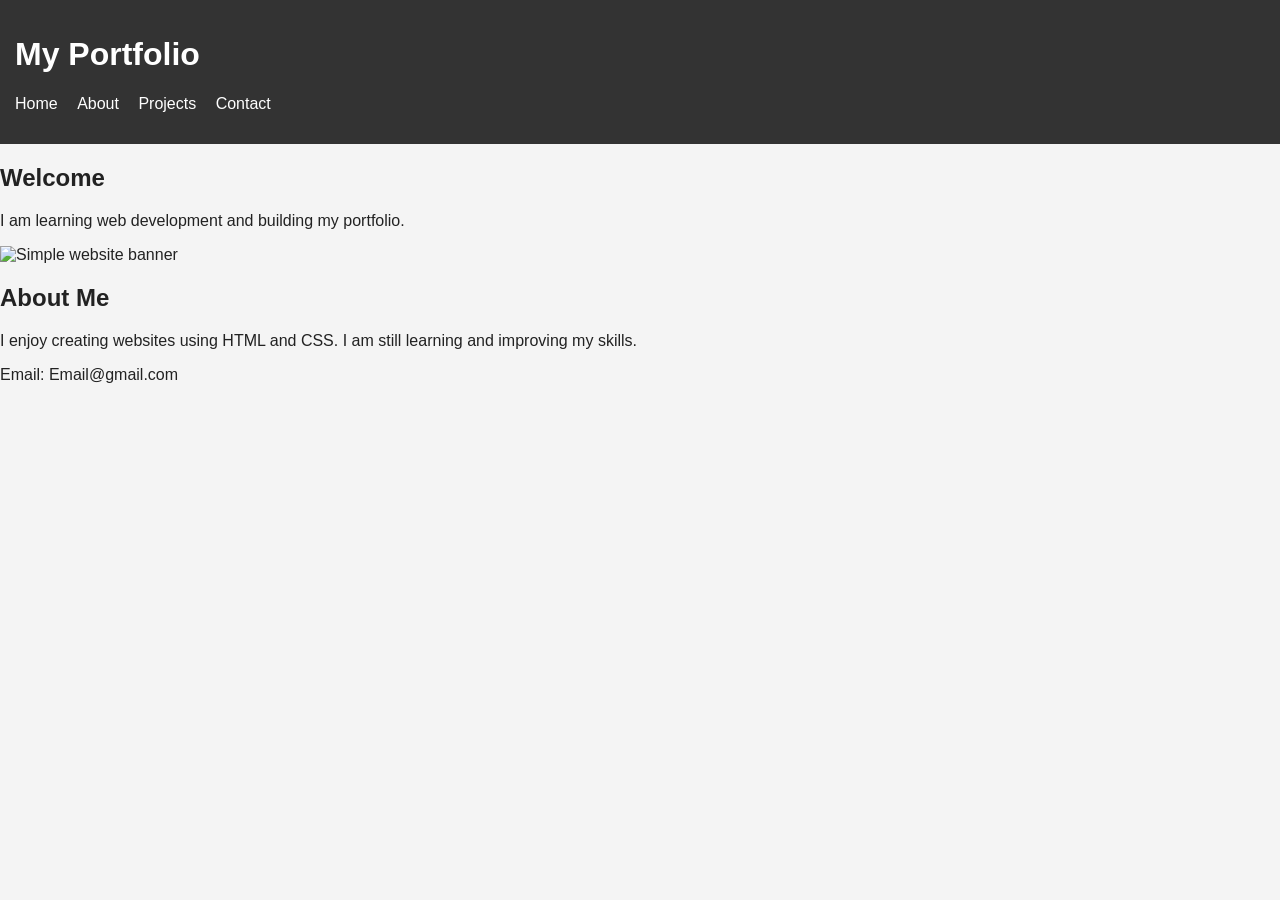
==== index.html @ b794b91f "Updated about page: resized profile image and enhanced table styling" ====
<!DOCTYPE html>
<html lang="en">
<head>
    <meta charset="UTF-8">
    <title>Portfolio</title>
    <link rel="stylesheet" href="styles.css">
</head>
<body>

    <header>
        <h1>My Portfolio</h1>

        <!-- Simple navigation -->
        <nav>
            <ul>
                <li><a href="index.html">Home</a></li>
                <li><a href="about.html">About</a></li>
                <li><a href="projects.html">Projects</a></li>
                <li><a href="contact.html">Contact</a></li>
            </ul>
        </nav>
    </header>

    <main>

        <!-- Hero section -->
        <section>
            <h2>Welcome</h2>
            <p>I am learning web development and building my portfolio.</p>
            <img src="images/hero.jpg" alt="Simple website banner">
        </section>

        <!-- About section -->
        <section>
            <h2>About Me</h2>
            <p>
                I enjoy creating websites using HTML and CSS. 
                I am still learning and improving my skills.
            </p>
        </section>

    </main>

    <footer>
        <p>Email: Email@gmail.com</p>
    </footer>

</body>
</html>
---- styles.css ----
/* ===== GENERAL ===== */
body {
    font-family: Arial, sans-serif;
    margin: 0;
    background: #f4f4f4;
    color: #222;
}

/* ===== HEADER ===== */
header {
    background: #333;
    color: #fff;
    padding: 15px;
}

/* ===== NAVIGATION ===== */
nav ul {
    list-style: none;
    padding: 0;
}

nav li {
    display: inline;
    margin-right: 15px;
}

nav a {
    color: #fff;
    text-decoration: none;
}

/* Hover effect (REQUIRED) */
nav a:hover {
    color: #ffcc00;
}

/* ===== PROFILE IMAGE ===== */
.profile-img {
    width: 200px;
    height: auto;
    display: block;
    margin: 20px 0; /* keeps it under heading (left aligned) */
    border-radius: 50%;
}

/* Hover effect for image */
.profile-img:hover {
    transform: scale(1.05);
}

/* ===== TABLE STYLING (ENHANCED) ===== */
table {
    width: 100%;
    border-collapse: collapse;
    margin-top: 20px;
    background-color: #ffffff;
    border-radius: 8px;
    overflow: hidden;
    box-shadow: 0 2px 8px rgba(0, 0, 0, 0.1);
}

/* Table header */
th {
    background: linear-gradient(to right, #0077cc, #005fa3);
    color: #fff;
    padding: 12px;
    text-align: left;
}

/* Table cells */
td {
    padding: 12px;
    border-bottom: 1px solid #ddd;
}

/* Alternating rows */
tbody tr:nth-child(even) {
    background-color: #f5faff;
}

/* Hover effect */
tbody tr:hover {
    background-color: #d6ebff;
    transition: 0.3s;
}
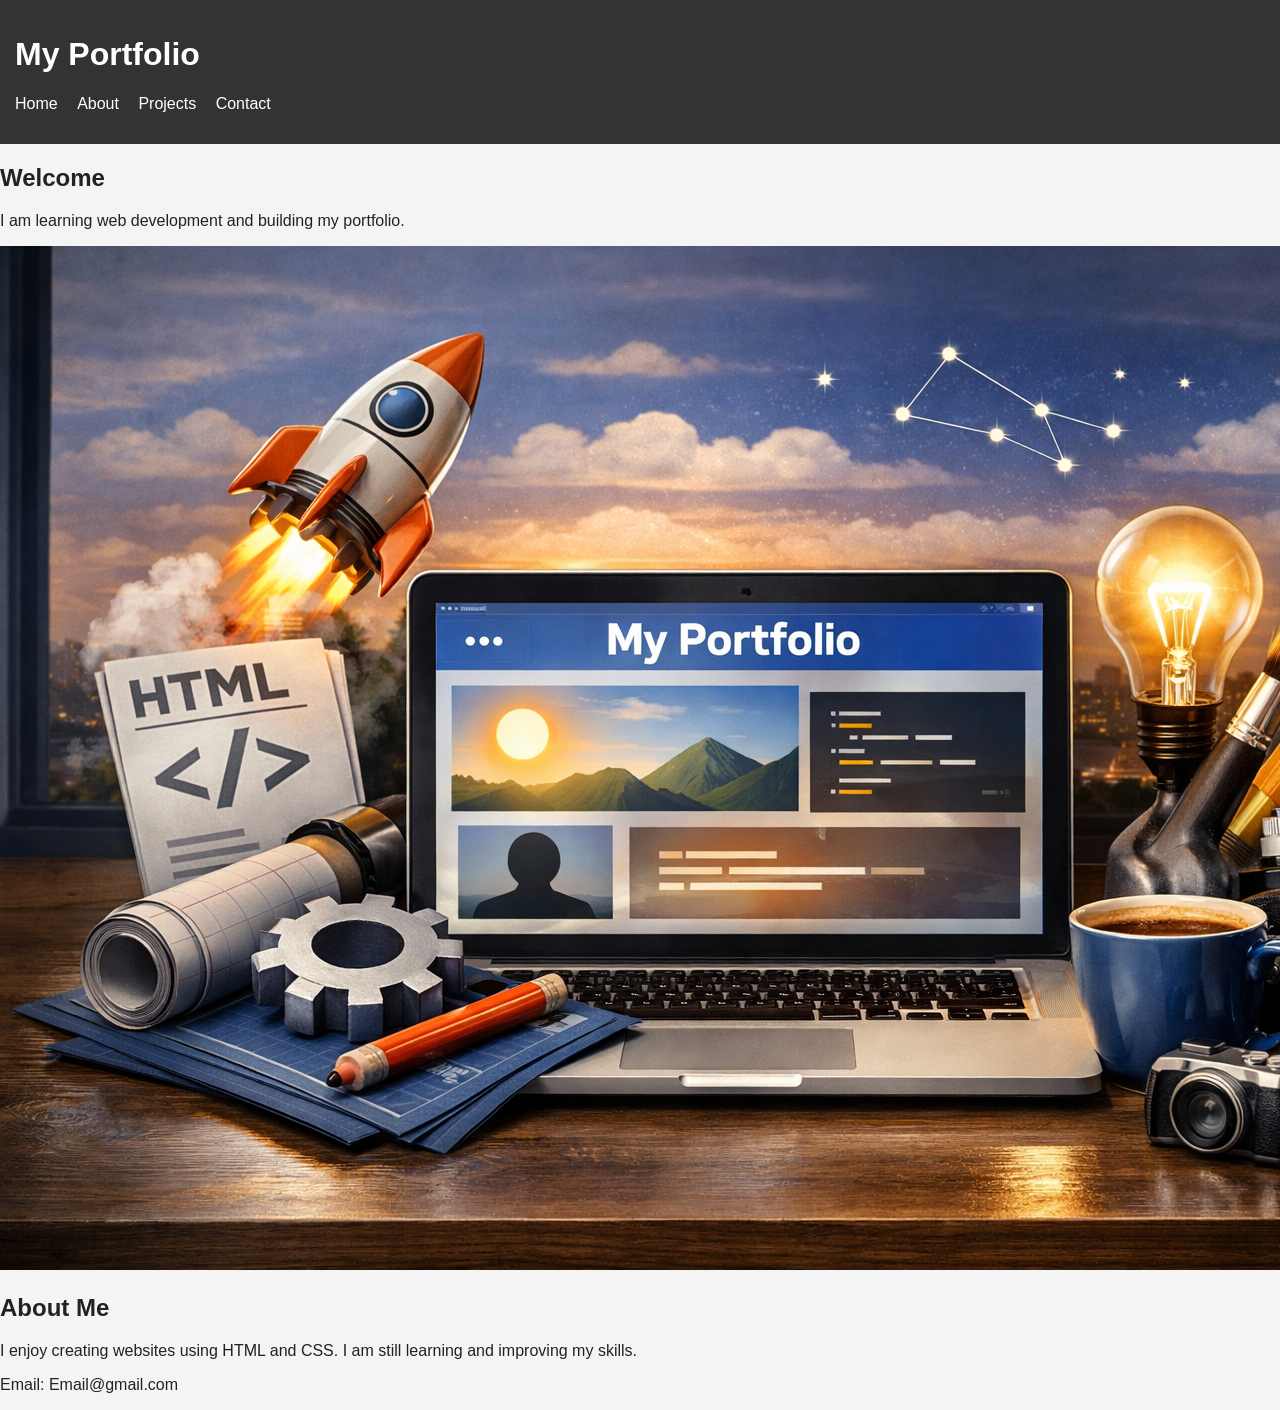
==== commit e54df6d4: "Save current work before pulling remote changes" ====
--- a/index.html
+++ b/index.html
@@ -27,7 +27,7 @@
         <section>
             <h2>Welcome</h2>
             <p>I am learning web development and building my portfolio.</p>
-            <img src="images/hero.jpg" alt="Simple website banner">
+            <img src="images/hero.png" alt="Simple website banner" class="hero-img">
         </section>
 
         <!-- About section -->
--- a/styles.css
+++ b/styles.css
@@ -1,21 +1,21 @@
-/* ===== GENERAL ===== */
+/* ===== GENERAL STYLING ===== */
 body {
     font-family: Arial, sans-serif;
     margin: 0;
-    background: #f4f4f4;
+    background-color: #f4f4f4;
     color: #222;
 }
 
 /* ===== HEADER ===== */
 header {
-    background: #333;
-    color: #fff;
+    background-color: #333;
+    color: white;
     padding: 15px;
 }
 
 /* ===== NAVIGATION ===== */
 nav ul {
-    list-style: none;
+    list-style-type: none;
     padding: 0;
 }
 
@@ -25,7 +25,7 @@
 }
 
 nav a {
-    color: #fff;
+    color: white;
     text-decoration: none;
 }
 
@@ -39,16 +39,26 @@
     width: 200px;
     height: auto;
     display: block;
-    margin: 20px 0; /* keeps it under heading (left aligned) */
+    margin: 20px 0;
     border-radius: 50%;
 }
 
-/* Hover effect for image */
 .profile-img:hover {
     transform: scale(1.05);
+    transition: 0.3s;
 }
 
-/* ===== TABLE STYLING (ENHANCED) ===== */
+/* ===== SKILLS IMAGE ===== */
+.skills-img {
+    width: 250px;
+    height: auto;
+    display: block;
+    margin: 15px 0;
+    border-radius: 8px;
+    box-shadow: 0 2px 6px rgba(0,0,0,0.1);
+}
+
+/* ===== TABLE STYLING ===== */
 table {
     width: 100%;
     border-collapse: collapse;
@@ -59,7 +69,6 @@
     box-shadow: 0 2px 8px rgba(0, 0, 0, 0.1);
 }
 
-/* Table header */
 th {
     background: linear-gradient(to right, #0077cc, #005fa3);
     color: #fff;
@@ -67,19 +76,53 @@
     text-align: left;
 }
 
-/* Table cells */
 td {
     padding: 12px;
     border-bottom: 1px solid #ddd;
 }
 
-/* Alternating rows */
 tbody tr:nth-child(even) {
     background-color: #f5faff;
 }
 
-/* Hover effect */
 tbody tr:hover {
     background-color: #d6ebff;
     transition: 0.3s;
+}
+
+/* ===== PROJECTS LAYOUT ===== */
+.projects-container {
+    display: flex;
+    justify-content: space-around;
+    flex-wrap: wrap;
+    padding: 20px;
+}
+
+/* Project cards */
+.project-card {
+    background-color: #ffffff;
+    width: 300px;
+    margin: 15px;
+    padding: 15px;
+    border-radius: 10px;
+    box-shadow: 0 4px 10px rgba(0,0,0,0.1);
+    text-align: center;
+}
+
+/* Project images */
+.project-card img {
+    width: 100%;
+    height: auto;
+    border-radius: 8px;
+}
+
+/* Hover effect (IMPORTANT) */
+.project-card:hover {
+    transform: translateY(-5px);
+    transition: 0.3s;
+}
+
+/* Project titles */
+.project-card h2 {
+    color: #0077cc;
 }
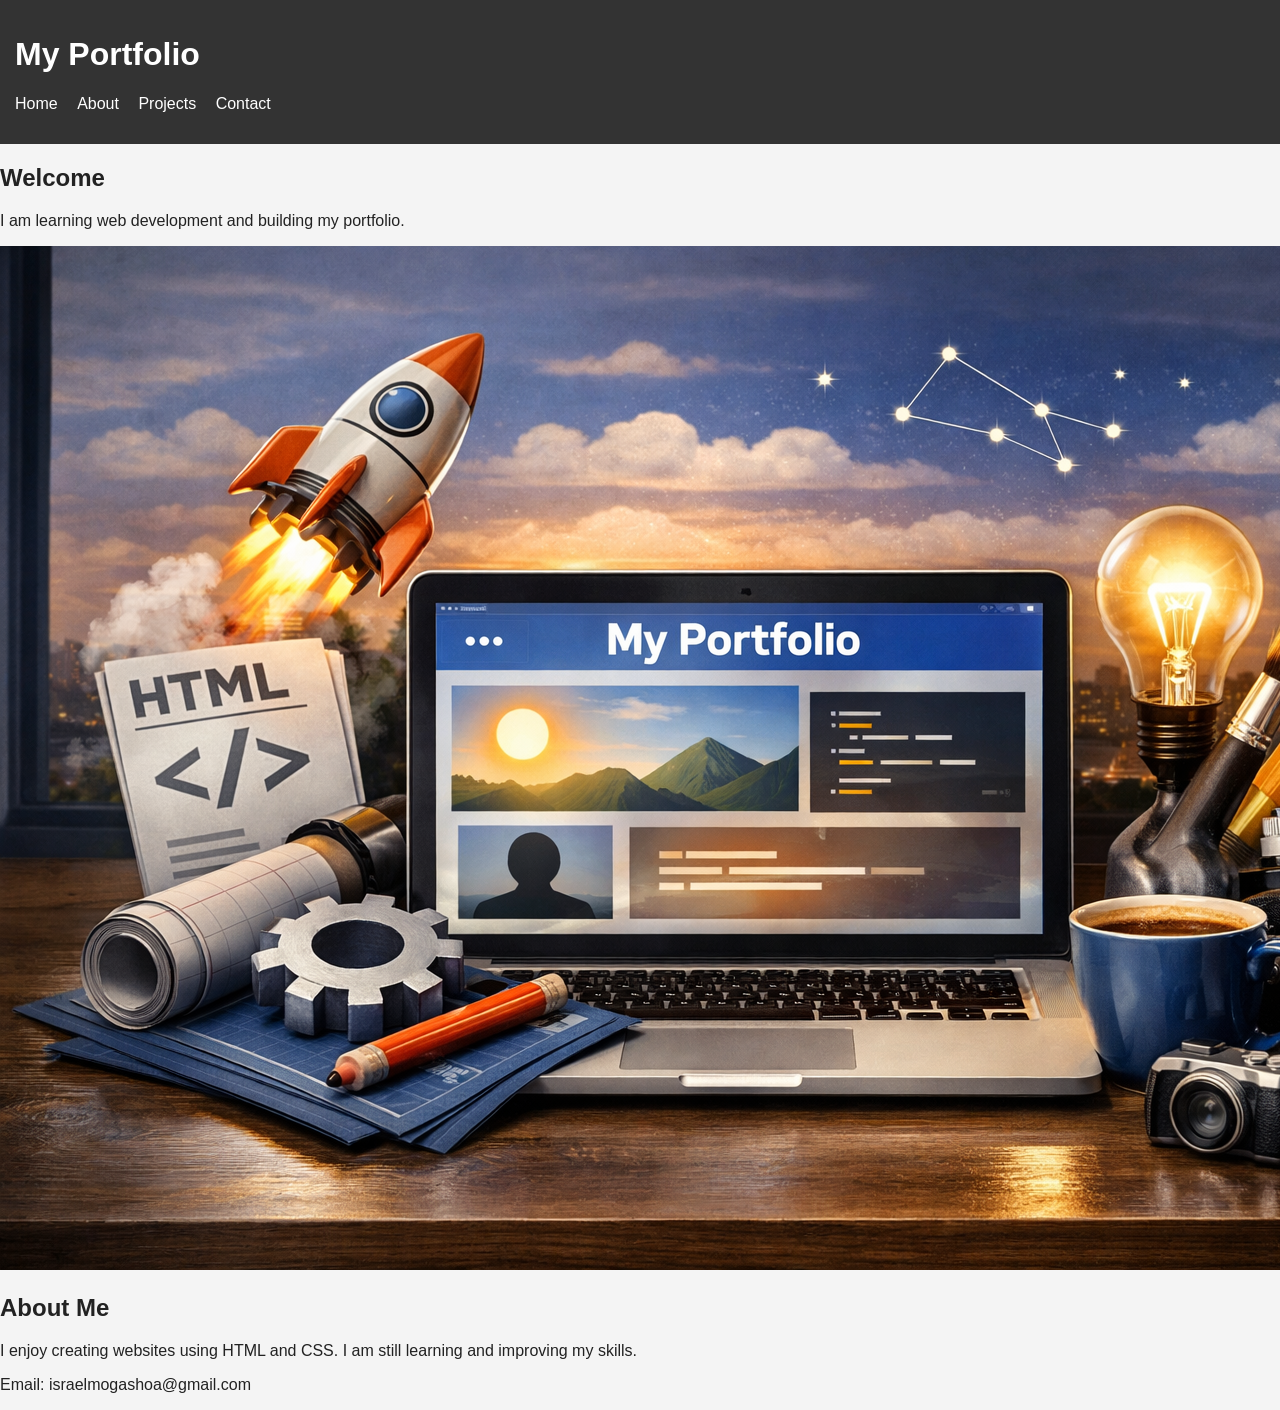
==== commit af372568: "Resolved all rebase conflicts and finalize project files" ====
--- a/index.html
+++ b/index.html
@@ -10,7 +10,6 @@
     <header>
         <h1>My Portfolio</h1>
 
-        <!-- Simple navigation -->
         <nav>
             <ul>
                 <li><a href="index.html">Home</a></li>
@@ -23,14 +22,12 @@
 
     <main>
 
-        <!-- Hero section -->
         <section>
             <h2>Welcome</h2>
             <p>I am learning web development and building my portfolio.</p>
             <img src="images/hero.png" alt="Simple website banner" class="hero-img">
         </section>
 
-        <!-- About section -->
         <section>
             <h2>About Me</h2>
             <p>
@@ -42,8 +39,8 @@
     </main>
 
     <footer>
-        <p>Email: Email@gmail.com</p>
+        <p>Email: israelmogashoa@gmail.com</p>
     </footer>
 
 </body>
-</html>
+</html>
--- a/styles.css
+++ b/styles.css
@@ -2,20 +2,21 @@
 body {
     font-family: Arial, sans-serif;
     margin: 0;
-    background-color: #f4f4f4;
+    padding: 0;
+    background: #f4f4f4;
     color: #222;
 }
 
 /* ===== HEADER ===== */
 header {
-    background-color: #333;
-    color: white;
+    background: #333;
+    color: #fff;
     padding: 15px;
 }
 
 /* ===== NAVIGATION ===== */
 nav ul {
-    list-style-type: none;
+    list-style: none;
     padding: 0;
 }
 
@@ -25,11 +26,10 @@
 }
 
 nav a {
-    color: white;
+    color: #fff;
     text-decoration: none;
 }
 
-/* Hover effect (REQUIRED) */
 nav a:hover {
     color: #ffcc00;
 }
@@ -45,7 +45,6 @@
 
 .profile-img:hover {
     transform: scale(1.05);
-    transition: 0.3s;
 }
 
 /* ===== SKILLS IMAGE ===== */
@@ -98,7 +97,6 @@
     padding: 20px;
 }
 
-/* Project cards */
 .project-card {
     background-color: #ffffff;
     width: 300px;
@@ -109,20 +107,17 @@
     text-align: center;
 }
 
-/* Project images */
 .project-card img {
     width: 100%;
     height: auto;
     border-radius: 8px;
 }
 
-/* Hover effect (IMPORTANT) */
 .project-card:hover {
     transform: translateY(-5px);
     transition: 0.3s;
 }
 
-/* Project titles */
 .project-card h2 {
     color: #0077cc;
 }
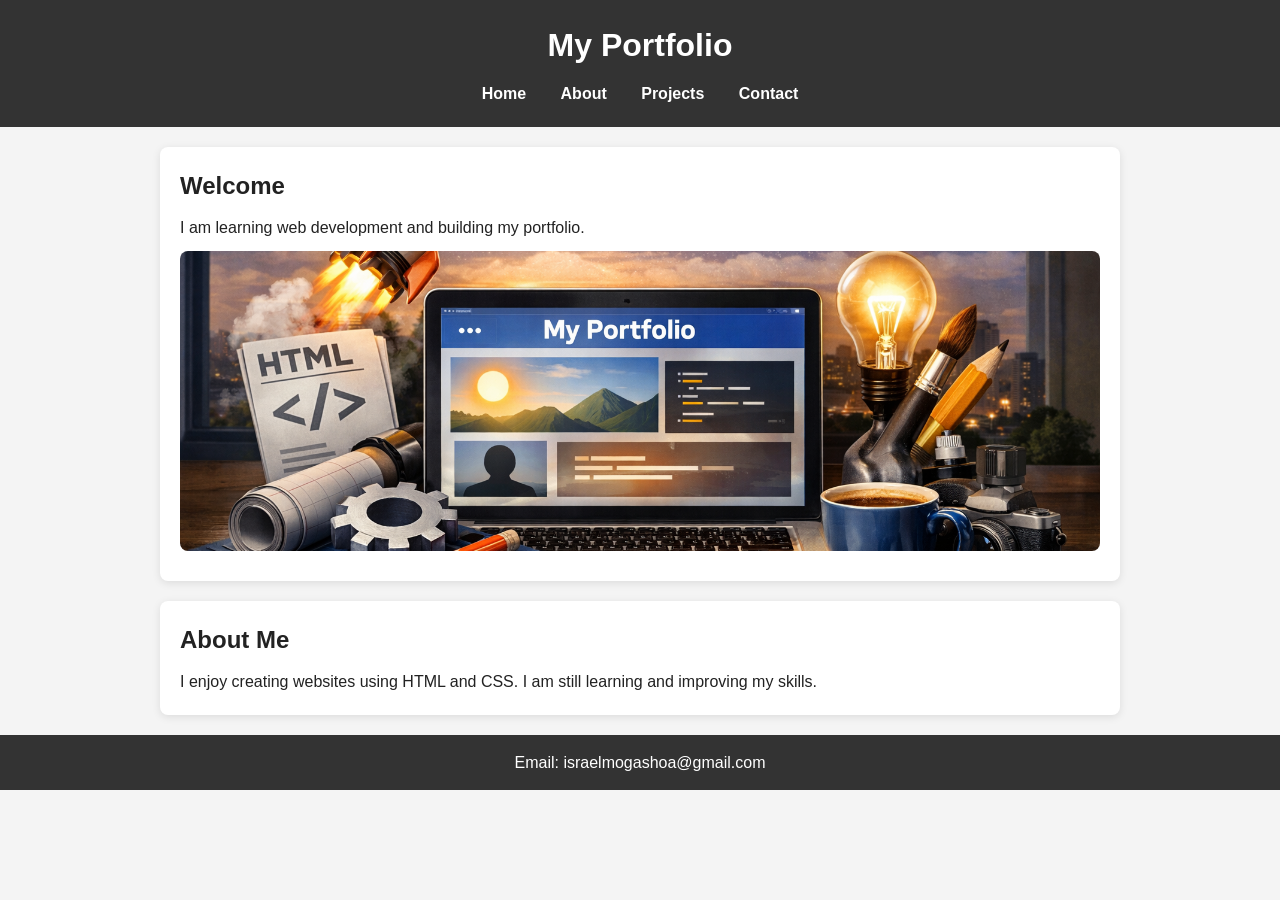
==== commit 28b41315: "Improve styling and layout" ====
--- a/index.html
+++ b/index.html
@@ -3,7 +3,7 @@
 <head>
     <meta charset="UTF-8">
     <title>Portfolio</title>
-    <link rel="stylesheet" href="styles.css">
+    <link rel="stylesheet" href="css/styles.css">
 </head>
 <body>
 
--- a/css/styles.css
+++ b/css/styles.css
@@ -0,0 +1,188 @@
+/* ===== RESET & BASE ===== */
+* {
+    margin: 0;
+    padding: 0;
+    box-sizing: border-box;
+}
+
+body {
+    font-family: Arial, sans-serif;
+    background-color: #f4f4f4;
+    color: #222;
+    line-height: 1.6;
+}
+
+/* ===== HEADER ===== */
+header {
+    background-color: #333;
+    color: #fff;
+    padding: 20px;
+    text-align: center;
+}
+
+/* ===== NAVIGATION ===== */
+nav ul {
+    list-style: none;
+    margin-top: 10px;
+}
+
+nav li {
+    display: inline-block;
+    margin: 0 15px;
+}
+
+nav a {
+    color: #fff;
+    text-decoration: none;
+    font-weight: bold;
+}
+
+nav a:hover {
+    color: #ffcc00;
+}
+
+/* ===== MAIN CONTENT ===== */
+main {
+    max-width: 1000px;
+    margin: 20px auto;
+    padding: 0 20px;
+}
+
+/* ===== SECTIONS ===== */
+section {
+    background: #fff;
+    padding: 20px;
+    margin-bottom: 20px;
+    border-radius: 8px;
+    box-shadow: 0 2px 8px rgba(0,0,0,0.1);
+}
+
+/* ===== HEADINGS ===== */
+h1, h2 {
+    margin-bottom: 10px;
+}
+
+/* ===== IMAGES ===== */
+img {
+    max-width: 100%;
+    height: auto;
+    display: block;
+}
+
+/* HERO IMAGE */
+.hero-img {
+    width: 100%;
+    max-height: 300px;
+    object-fit: cover;
+    border-radius: 8px;
+    margin-top: 10px;
+}
+
+/* PROFILE IMAGE */
+.profile-img {
+    width: 180px;
+    height: 180px;
+    object-fit: cover;
+    border-radius: 50%;
+    margin: 10px auto;
+}
+
+.profile-img:hover {
+    transform: scale(1.05);
+    transition: 0.3s;
+}
+
+/* SKILLS IMAGE */
+.skills-img {
+    width: 200px;
+    margin-top: 10px;
+    border-radius: 8px;
+}
+
+/* PROJECT IMAGES */
+main section img {
+    width: 100%;
+    max-height: 200px;
+    object-fit: cover;
+    border-radius: 6px;
+    margin: 10px 0;
+}
+
+/* ===== TABLE ===== */
+table {
+    width: 100%;
+    border-collapse: collapse;
+    margin-top: 10px;
+}
+
+th {
+    background: #0077cc;
+    color: #fff;
+    padding: 10px;
+}
+
+td {
+    padding: 10px;
+    border-bottom: 1px solid #ddd;
+}
+
+/* ===== FORM ===== */
+form {
+    margin-top: 10px;
+}
+
+input, select, textarea {
+    width: 100%;
+    padding: 10px;
+    margin-top: 5px;
+    margin-bottom: 15px;
+    border-radius: 5px;
+    border: 1px solid #ccc;
+}
+
+textarea {
+    min-height: 100px;
+}
+
+/* RADIO & CHECKBOX */
+input[type="radio"],
+input[type="checkbox"] {
+    width: auto;
+    margin-right: 5px;
+}
+
+/* BUTTON */
+button {
+    background: #333;
+    color: #fff;
+    padding: 10px 20px;
+    border: none;
+    border-radius: 5px;
+    cursor: pointer;
+}
+
+button:hover {
+    background: #ffcc00;
+    color: #000;
+}
+
+/* ===== FOOTER ===== */
+footer {
+    text-align: center;
+    padding: 15px;
+    background: #333;
+    color: #fff;
+    margin-top: 20px;
+}
+
+/* ===== RESPONSIVE DESIGN ===== */
+@media (max-width: 768px) {
+    nav li {
+        display: block;
+        margin: 10px 0;
+    }
+
+    main {
+        padding: 10px;
+    }
+}
